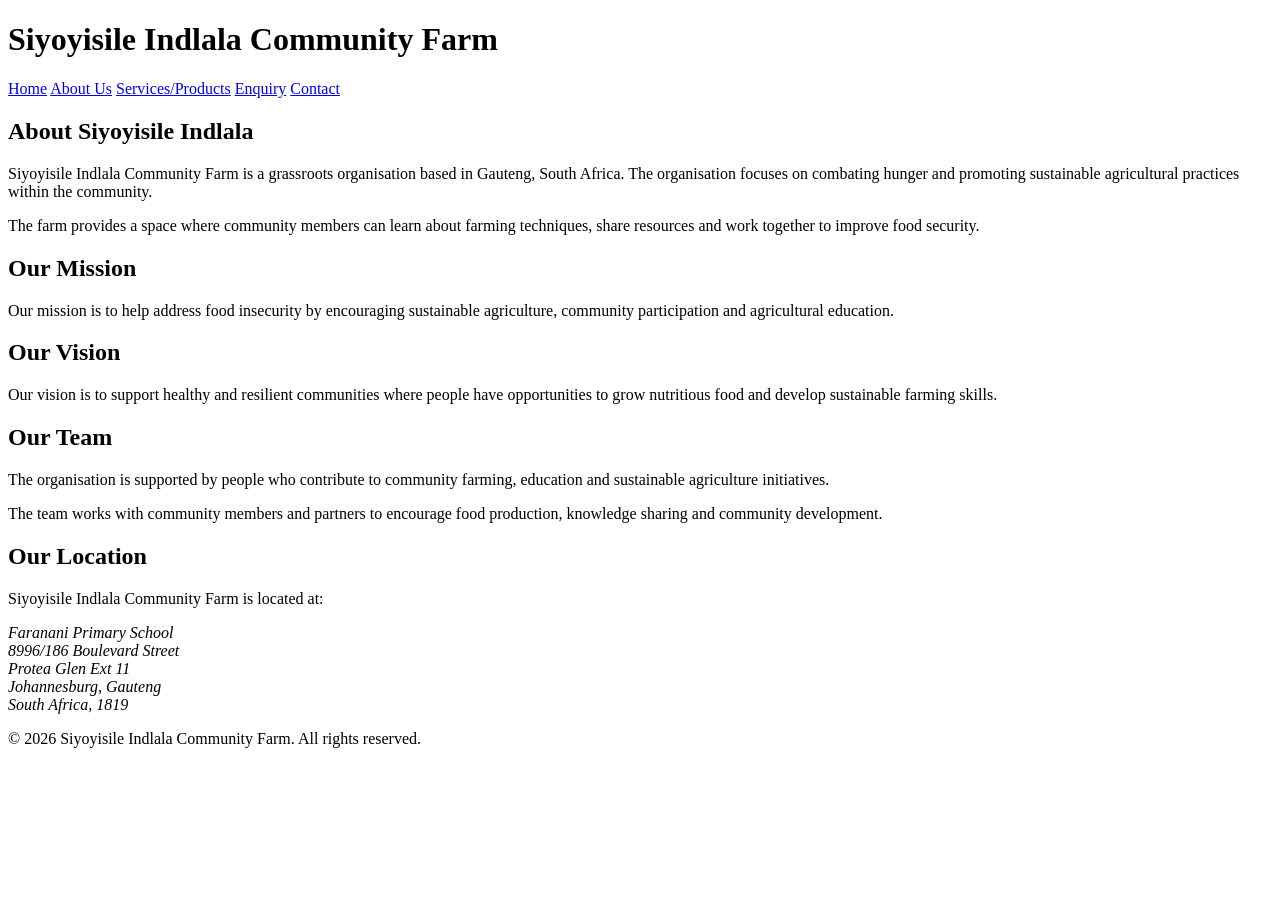
==== about.html @ 332b568d "Add files via upload Initial website structure" ====
<!DOCTYPE html>
<html lang="en">
<head>
    <meta charset="UTF-8">
    <meta name="viewport" content="width=device-width, initial-scale=1.0">

    <title>About Us - Siyoyisile Indlala Community Farm</title>
	 <link rel="stylesheet" href="css/style.css">
</head>

<body>

<header>
        <h1>Siyoyisile Indlala Community Farm</h1>

        <!-- Main navigation menu -->
        <nav>
            <a href="index.html">Home</a>
            <a href="about.html">About Us</a>
            <a href="services.html">Services/Products</a>
            <a href="enquiry.html">Enquiry</a>
            <a href="contact.html">Contact</a>
        </nav>
 </header>
 <main>
	 <section>
            <h2>About Siyoyisile Indlala</h2>

            <p>
                Siyoyisile Indlala Community Farm is a grassroots organisation
                based in Gauteng, South Africa. The organisation focuses on
                combating hunger and promoting sustainable agricultural
                practices within the community.
            </p>

            <p>
                The farm provides a space where community members can learn
                about farming techniques, share resources and work together
                to improve food security.
            </p>
        </section>
	 <section>
            <h2>Our Mission</h2>

            <p>
                Our mission is to help address food insecurity by encouraging
                sustainable agriculture, community participation and
                agricultural education.
            </p>
        </section>
	 <section>
            <h2>Our Vision</h2>

            <p>
                Our vision is to support healthy and resilient communities
                where people have opportunities to grow nutritious food and
                develop sustainable farming skills.
            </p>
        </section>
	<section>
            <h2>Our Team</h2>

            <p>
                The organisation is supported by people who contribute to
                community farming, education and sustainable agriculture
                initiatives.
            </p>

            <p>
                The team works with community members and partners to
                encourage food production, knowledge sharing and community
                development.
            </p>
        </section>
	 <section>
            <h2>Our Location</h2>

            <p>
                Siyoyisile Indlala Community Farm is located at:
            </p>

            <address>
                Faranani Primary School<br>
                8996/186 Boulevard Street<br>
                Protea Glen Ext 11<br>
                Johannesburg, Gauteng<br>
                South Africa, 1819
            </address>
        </section>

    </main>
	<footer>
        <p>&copy; 2026 Siyoyisile Indlala Community Farm. All rights reserved.</p>
    </footer>

</body>
</html>
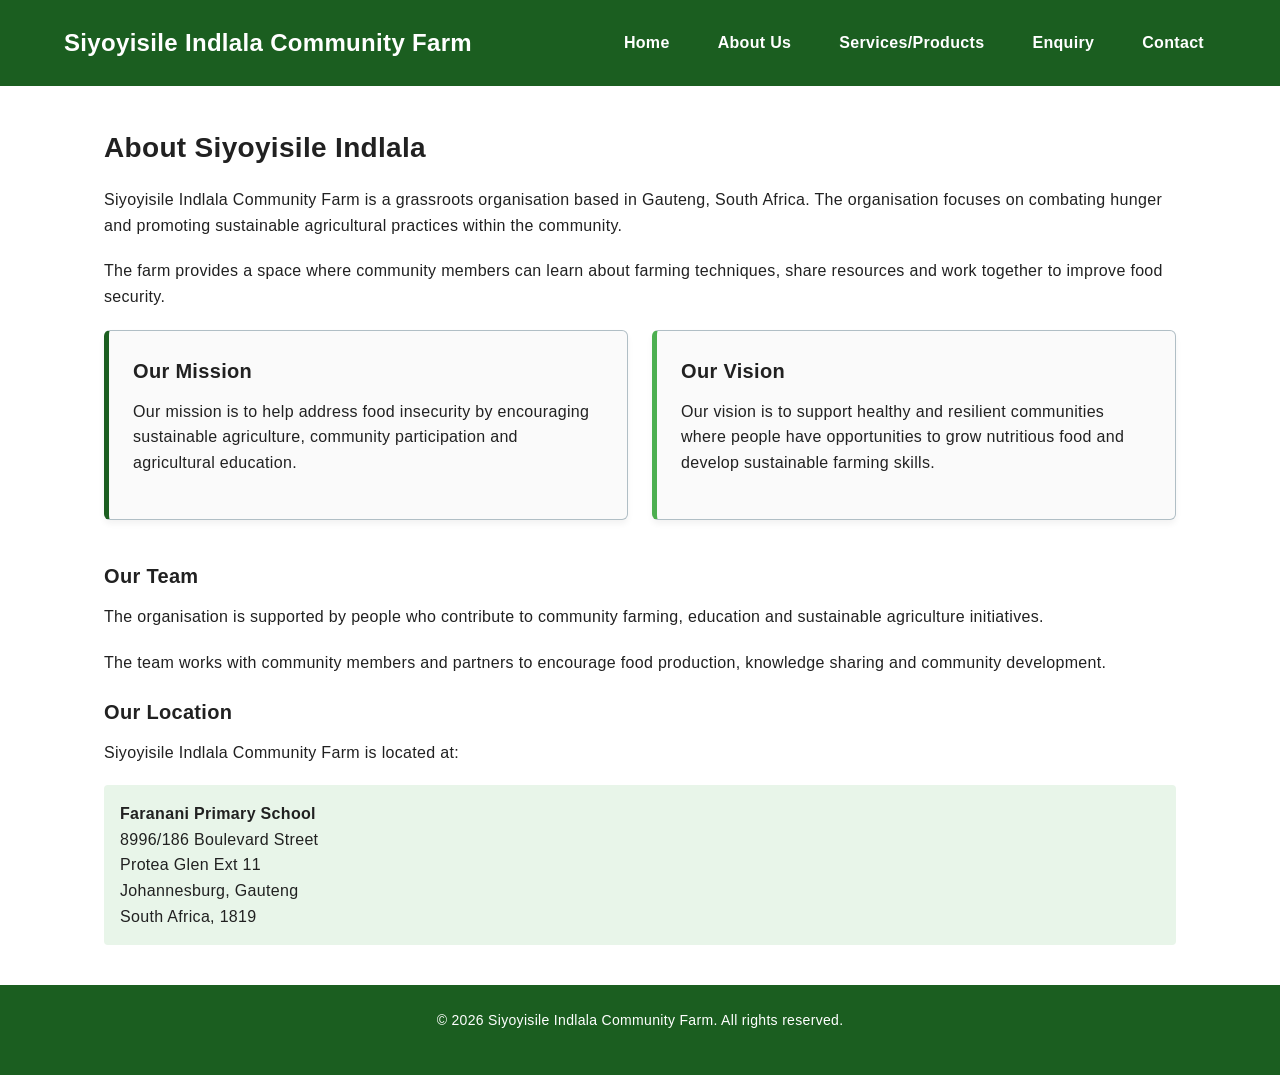
==== commit 698c3b11: "Add files via upload" ====
--- a/about.html
+++ b/about.html
@@ -3,132 +3,66 @@
 <head>
     <meta charset="UTF-8">
     <meta name="viewport" content="width=device-width, initial-scale=1.0">
-
     <title>About Us - Siyoyisile Indlala Community Farm</title>
-	 <link rel="stylesheet" href="css/style.css">
+    <link rel="stylesheet" href="css/style.css">
 </head>
-
 <body>
 
-<header>
+    <a href="#main-content" class="skip-link">Skip to main content</a>
+
+    <header>
         <h1>Siyoyisile Indlala Community Farm</h1>
+        <nav aria-label="Main Navigation">
+            <ul>
+                <li><a href="index.html">Home</a></li>
+                <li><a href="about.html" class="active" aria-current="page">About Us</a></li>
+                <li><a href="services.html">Services/Products</a></li>
+                <li><a href="enquiry.html">Enquiry</a></li>
+                <li><a href="contact.html">Contact</a></li>
+            </ul>
+        </nav>
+    </header>
 
-        <!-- Main navigation menu -->
-        <nav>
-            <a href="index.html">Home</a>
-            <a href="about.html">About Us</a>
-            <a href="services.html">Services/Products</a>
-            <a href="enquiry.html">Enquiry</a>
-            <a href="contact.html">Contact</a>
-        </nav>
- </header>
- <main>
-	 <section>
+    <main id="main-content">
+        <section>
             <h2>About Siyoyisile Indlala</h2>
+            <p>Siyoyisile Indlala Community Farm is a grassroots organisation based in Gauteng, South Africa. The organisation focuses on combating hunger and promoting sustainable agricultural practices within the community.</p>
+            <p>The farm provides a space where community members can learn about farming techniques, share resources and work together to improve food security.</p>
+        </section>
 
-            <p>
-                Siyoyisile Indlala Community Farm is a grassroots organisation
-                based in Gauteng, South Africa. The organisation focuses on
-                combating hunger and promoting sustainable agricultural
-                practices within the community.
-            </p>
+        <section class="grid-layout">
+            <div class="card" style="border-left: 5px solid var(--primary-green);">
+                <h3>Our Mission</h3>
+                <p>Our mission is to help address food insecurity by encouraging sustainable agriculture, community participation and agricultural education.</p>
+            </div>
+            <div class="card" style="border-left: 5px solid var(--accent-green);">
+                <h3>Our Vision</h3>
+                <p>Our vision is to support healthy and resilient communities where people have opportunities to grow nutritious food and develop sustainable farming skills.</p>
+            </div>
+        </section>
 
-            <p>
-                The farm provides a space where community members can learn
-                about farming techniques, share resources and work together
-                to improve food security.
-            </p>
+        <section>
+            <h3>Our Team</h3>
+            <p>The organisation is supported by people who contribute to community farming, education and sustainable agriculture initiatives.</p>
+            <p>The team works with community members and partners to encourage food production, knowledge sharing and community development.</p>
         </section>
-	 <section>
-            <h2>Our Mission</h2>
 
-            <p>
-                Our mission is to help address food insecurity by encouraging
-                sustainable agriculture, community participation and
-                agricultural education.
-            </p>
-        </section>
-	 <section>
-            <h2>Our Vision</h2>
-
-            <p>
-                Our vision is to support healthy and resilient communities
-                where people have opportunities to grow nutritious food and
-                develop sustainable farming skills.
-            </p>
-        </section>
-	<section>
-            <h2>Our Team</h2>
-
-            <p>
-                The organisation is supported by people who contribute to
-                community farming, education and sustainable agriculture
-                initiatives.
-            </p>
-
-            <p>
-                The team works with community members and partners to
-                encourage food production, knowledge sharing and community
-                development.
-            </p>
-        </section>
-	 <section>
-            <h2>Our Location</h2>
-
-            <p>
-                Siyoyisile Indlala Community Farm is located at:
-            </p>
-
-            <address>
-                Faranani Primary School<br>
+        <section>
+            <h3>Our Location</h3>
+            <p>Siyoyisile Indlala Community Farm is located at:</p>
+            <address style="font-style: normal; background-color: var(--light-green); padding: 1rem; border-radius: 4px;">
+                <strong>Faranani Primary School</strong><br>
                 8996/186 Boulevard Street<br>
                 Protea Glen Ext 11<br>
                 Johannesburg, Gauteng<br>
                 South Africa, 1819
             </address>
         </section>
+    </main>
 
-    </main>
-	<footer>
+    <footer>
         <p>&copy; 2026 Siyoyisile Indlala Community Farm. All rights reserved.</p>
     </footer>
 
 </body>
 </html>
-
-
-
-
-
-
-
-
-
-
-
-
-
-
-
-
-
-
-
-
-
-
-
-
-
-
-
-
-
-
-
-
-
-
-
-
-
--- a/css/style.css
+++ b/css/style.css
@@ -0,0 +1,199 @@
+
+* {
+    margin: 0;
+    padding: 0;
+    box-sizing: border-box; 
+}
+
+:root {
+    
+    --primary-green: #1b5e20;
+    --light-green: #e8f5e9;
+    --accent-green: #4caf50;
+    --white: #ffffff;
+    --dark-text: #212121;
+    --border-color: #b0bec5;
+}
+
+body {
+    font-family: Arial, Helvetica, sans-serif; 
+    font-size: 1rem;
+    line-height: 1.6; 
+    letter-spacing: 0.02em; 
+    background-color: var(--white);
+    color: var(--dark-text);
+}
+
+
+.skip-link {
+    position: absolute;
+    top: -3.125rem;
+    left: 0;
+    background: var(--accent-green);
+    color: var(--white);
+    padding: 0.625rem;
+    z-index: 100;
+    transition: top 0.2s;
+}
+
+.skip-link:focus {
+    top: 0;
+}
+
+h1 {
+    font-size: 2.25rem;
+    font-weight: 700;
+    margin-bottom: 1.25rem;
+}
+
+h2 {
+    font-size: 1.75rem;
+    font-weight: 600;
+    margin-bottom: 1rem;
+}
+
+h3 {
+    font-size: 1.25rem;
+    font-weight: 600;
+    margin-bottom: 0.75rem;
+}
+
+p {
+    margin-bottom: 1.25rem;
+}
+
+
+header {
+    background-color: var(--primary-green);
+    color: var(--white);
+    padding: 1.5rem 5%;
+    display: flex; 
+    flex-direction: row;
+    justify-content: space-between;
+    align-items: center;
+}
+
+header h1 {
+    margin: 0;
+    font-size: 1.5rem;
+}
+
+nav ul {
+    list-style: none;
+    display: flex;
+    gap: 1.5rem; 
+}
+
+nav a {
+    color: var(--white);
+    text-decoration: none;
+    font-weight: 700;
+    padding: 0.5rem 0.75rem;
+    border-radius: 4px;
+    transition: background-color 0.2s;
+}
+
+main {
+    padding: 2.5rem 5%;
+    max-width: 75rem; 
+    margin: 0 auto;
+}
+
+
+.grid-layout {
+    display: grid; 
+    grid-template-columns: repeat(auto-fit, minmax(18.75rem, 1fr)); 
+    gap: 1.5rem; 
+    margin-bottom: 2.5rem;
+}
+
+footer {
+    background-color: var(--primary-green);
+    color: var(--white);
+    text-align: center;
+    padding: 1.5rem;
+    font-size: 0.875rem;
+}
+
+.card {
+    background-color: #fafafa;
+    border: 1px solid var(--border-color); 
+    border-radius: 6px;
+    padding: 1.5rem;
+    box-shadow: 0 4px 6px rgba(0, 0, 0, 0.05); 
+    transition: transform 0.2s, box-shadow 0.2s;
+}
+
+
+.card:hover {
+    transform: translateY(-4px);
+    box-shadow: 0 6px 12px rgba(0, 0, 0, 0.1);
+}
+
+.btn {
+    display: inline-block;
+    background-color: var(--primary-green);
+    color: var(--white);
+    padding: 0.75rem 1.5rem;
+    text-decoration: none;
+    font-weight: 700;
+    border: none;
+    border-radius: 4px;
+    cursor: pointer;
+    transition: background-color 0.2s;
+}
+
+
+.btn:hover {
+    background-color: var(--accent-green);
+}
+
+.btn:focus, nav a:focus {
+    outline: 3px solid var(--accent-green);
+}
+
+.btn:active {
+    background-color: #2e7d32; 
+}
+
+
+.responsive-img {
+    width: 100%; 
+    max-width: 100%; 
+    height: auto; 
+    display: block;
+    border-radius: 4px;
+    margin-bottom: 1rem;
+}
+
+
+@media (max-width: 768px) {
+   
+    main {
+        padding: 1.5rem 3%;
+    }
+    .grid-layout {
+        gap: 1rem; 
+    }
+}
+
+@media (max-width: 480px) {
+    
+    header {
+        flex-direction: column;
+        align-items: flex-start;
+        gap: 1.25rem;
+    }
+    nav ul {
+        flex-direction: column;
+        width: 100%;
+        gap: 0.75rem;
+    }
+    nav a {
+        display: block;
+        width: 100%;
+        padding: 0.625rem 0;
+        border-bottom: 1px solid rgba(255, 255, 255, 0.1);
+    }
+}
+
